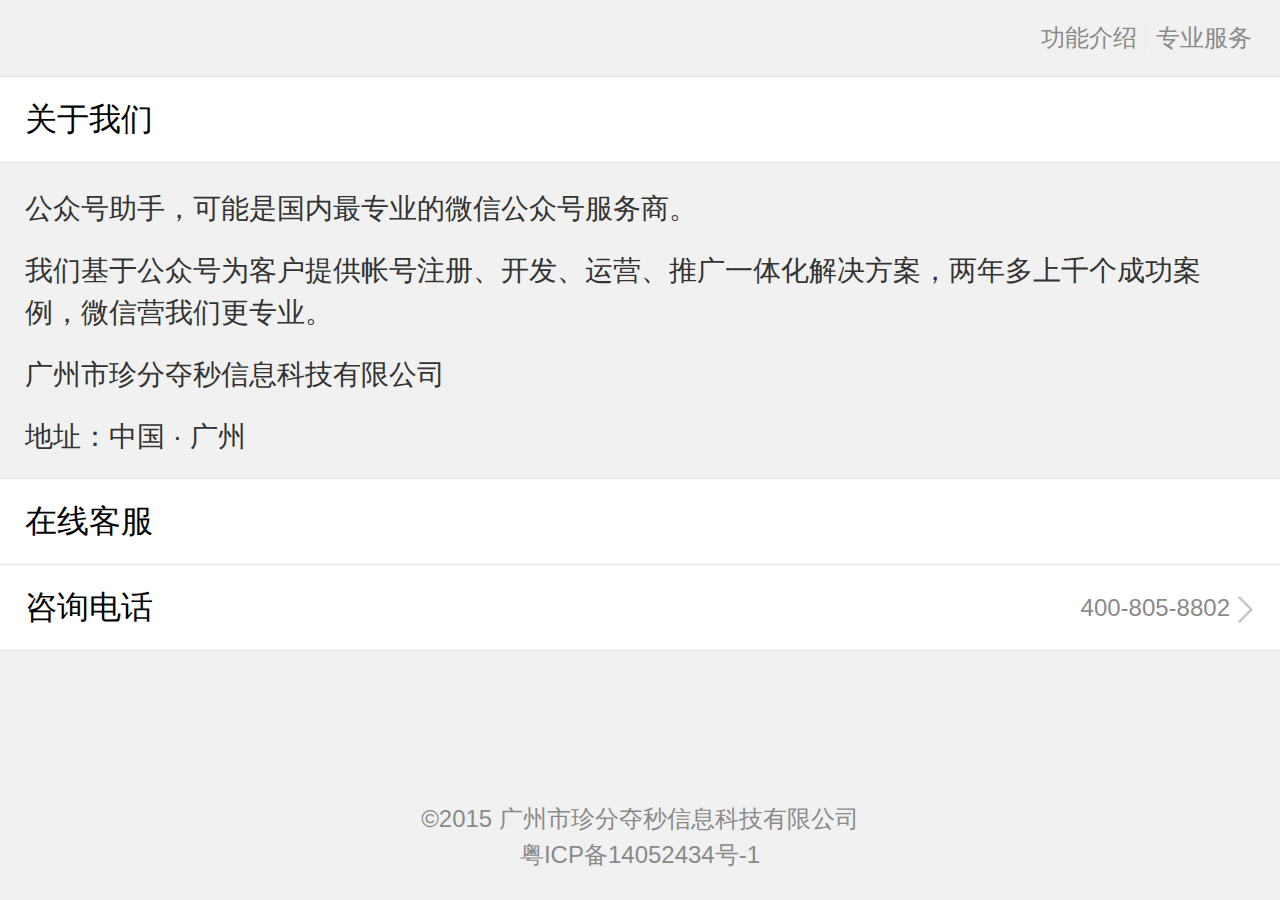
==== about_us.html @ 5a92f528 "edit" ====
<!DOCTYPE html>
<html leng="zh-CN">
<head>
	<meta http-equiv="Content-Type" content="charset=utf-8">
	<meta http-equiv="X-UA-Compatible" content="IE=edge"><!-- IE兼容模式 -->
	<meta name="apple-mobile-web-app-title" content="标题"> <!-- 添加到主屏后的标题（iOS 6 新增） -->
	<meta name="apple-mobile-web-app-capable" content="yes" /> <!-- 删除苹果默认的工具栏和菜单栏 -->
	<meta name="apple-touch-fullscreen" content="yes">
    <meta name="viewport" content="width=640,user-scalable=no,target-densitydpi=device-dpi">
	<link type='text/css'  href="css/index.css" media="all" rel="stylesheet" />
</head>
<body id="about-us">
    <div class="about-wrap">
        <nav class="top-nav">
            <a href="index.html" target="_self">功能介绍</a>
            <a href="service.html" target="_self">专业服务</a>
        </nav>
        <dl class="about_info">
            <dt>关于我们</dt>
            <dd>
                <p>公众号助手，可能是国内最专业的微信公众号服务商。</p>
                <p>我们基于公众号为客户提供帐号注册、开发、运营、推广一体化解决方案，两年多上千个成功案例，微信营我们更专业。</p>
                <p>广州市珍分夺秒信息科技有限公司</p>
                <p>地址：中国 · 广州</p>
            </dd>
        </dl>
         <ul class="contact">
            <li>
                <span class="contact-tit">在线客服</span>
                <span class="contact-info">
                <!-- WPA Button Begin -->
                <script charset="utf-8" type="text/javascript" src="http://wpa.b.qq.com/cgi/wpa.php?key=XzkzODAyOTY5OF8yMTQxNTZfNDAwODA1ODgwMl8"></script>
            <!-- WPA Button End --></span>
            </li>
            <li><span class="contact-tit">咨询电话</span><span class="contact-info"><a href="tel:400-805-8802">400-805-8802</a></span></li>
        </ul>
        <p class="corporation">©2015 广州市珍分夺秒信息科技有限公司<br>粤ICP备14052434号-1</p>
    </div>
</body>
</html>
---- css/index.css ----
/*重置reset css*/
body,div,p,blockquote,
ul,ol,dl,li,dt,dd,
form,fieldset,legend,input,button,textarea,tr,td,th,
h1,h2,h3,h4,h5,h5,hr
{margin:0; padding:0;}
article,nav,section,aside,header,footer,hgroup,figure,figcaption
{margin:0; padding:0; display:block;}/*HTML5 TAG*/
h1,h2,h3,h4,h5,h6{font-size:100%;}
h1,h2,h3,h4,h5,h6,strong{font-weight: normal;}
ul,li{list-style:none;}
em,i{font-style:normal;}
html{-webkit-text-size-adjust:none;}/*禁用iphone中safari的字号自动调整*/
img{width: auto; max-width: 100%; height: auto; border: 0;}/*设置图片自适应*/
.video embed,.video object,.video iframe{width: 100%; height: auto;}/*设置视频自适应*/
body{font:24px/1.5 tahoma,arial,Hiragino Sans GB,WenQuanYi Micro Hei,\5FAE\8F6F\96C5\9ED1,\5B8B\4F53,sans-serif; color:#333;}/*设置页面字体*/

html,body{width:100%; height:100%; min-height: 480px; background: #fff; position: relative;}
a,a:visited,a:active{color: #8a8a8a; text-decoration: none;}
/*触屏滑动*/
.swiper-slide{text-align: center; position: relative; overflow: hidden;}
.swiper-container {width: 100%; height: 100%; margin: 0 auto; position: relative; overflow: hidden; z-index: 1;}
.swiper-container-vertical > .swiper-wrapper {
-webkit-box-orient: vertical;
-moz-box-orient: vertical;
-ms-flex-direction: column;
-webkit-flex-direction: column;
flex-direction: column;
}
.swiper-wrapper {position: relative; z-index: 1;}
.swiper-wp8-horizontal {-ms-touch-action: pan-y; touch-action: pan-y; }/* IE10 Windows Phone 8 Fixes */
.swiper-wp8-vertical {-ms-touch-action: pan-x; touch-action: pan-x; }/* IE10 Windows Phone 8 Fixes */
.swiper-button-next{width: 25px; height: 15px; margin-left: -12.5px; background:url(../img/arrow.png) no-repeat; cursor: pointer; position: absolute; bottom: 60px; left: 50%; z-index: 10;}
.swiper-button-disabled {display: none;}
.swiper-button-next{-webkit-animation:anime 1.2s linear infinite;animation:anime 1.2s linear infinite;}/*箭头动画*/
@-webkit-keyframes anime{
  0%{-webkit-transform:translateY(30px);transform:translateY(30px);opacity:1;}
  100%{-webkit-transform:translateY(0);transform:translateY(0);opacity:0;}
}
@keyframes anime{
  0%{-webkit-transform:translateY(30px);transform:translateY(30px);opacity:1;}
  100%{-webkit-transform:translateY(0);transform:translateY(0);opacity:0;}
}

/*功能介绍*/
.top-nav{padding: 20px 20px 20px 0; text-align: right; color: #8a8a8a;}
.top-nav a{padding: 0 8px 0 3px; border-right: 1px solid #e4e4e4;}
.top-nav a:last-child{border:none;}
.c-logo{margin: 150px 0;}
.c-logo h2{margin-top: 45px; font-size: 32px; color: #00c40b;}

.btn-download{width: 205px; height: 70px; display: inline-block; border-radius: 10px; background-color: #12a81c; font-size: 32px; line-height: 70px; color: #ddffd8;}
.btn-download,.btn-download:visited,.btn-download:active{color: #ddffd8;}
.bg{background: url(../img/bg.png) no-repeat center 205px;}
.c-txt{padding: 50px 0; color: #1fcb29;}
.c-txt h3{font-size: 40px;}
.c-txt strong{font-size: 28px;}
/*专业服务*/
.service-img{margin: 60px 0;}
.service-img h2{margin-top: 45px; font-size: 32px; color: #333;}
.more-bg{background-color: #f1f1f1;}
.contact{border-top: 1px solid #e0e0e0; background-color: #fff;}
.contact li{height: 85px; padding: 0 25px; border-bottom: 1px solid #e0e0e0; line-height: 85px;}
.contact-tit{float: left; color: #000; font-size: 32px;}
.contact-info{float: right; color: #8a8a8a; padding-right: 25px; background: url(../img/arrow_m.png) no-repeat right 29px; cursor: pointer;}
/*关于我们*/
#about-us{background-color: #f1f1f1;}
.about-wrap{width: 100%; height: 100%; margin: 0 auto; overflow: hidden; z-index: 1;}
.about-us .top-nav{height: 60px; border-top: 1px solid #e8e8e8; line-height: 60px;}
.about_info dt{height: 85px; padding-left:25px; background-color: #fff; border-top: 1px solid #e0e0e0; border-bottom: 1px solid #e0e0e0; color: #000; font-size: 32px; line-height: 85px;}
.about_info dd{padding: 25px 25px 0 25px; color: #333; font-size: 28px;}
.about_info dd p{margin-bottom: 20px;}
.about-wrap .corporation{padding-top: 150px; text-align: center;}
/*底部公司注册信息*/
.corporation{padding-top: 25px; font-size: 24px; line-height: 1.5; color: #8a8a8a;}

@media screen and (max-device-height: 480px){/*当设备分辨率小于640*/
.c-txt{padding:10px 0;}
}
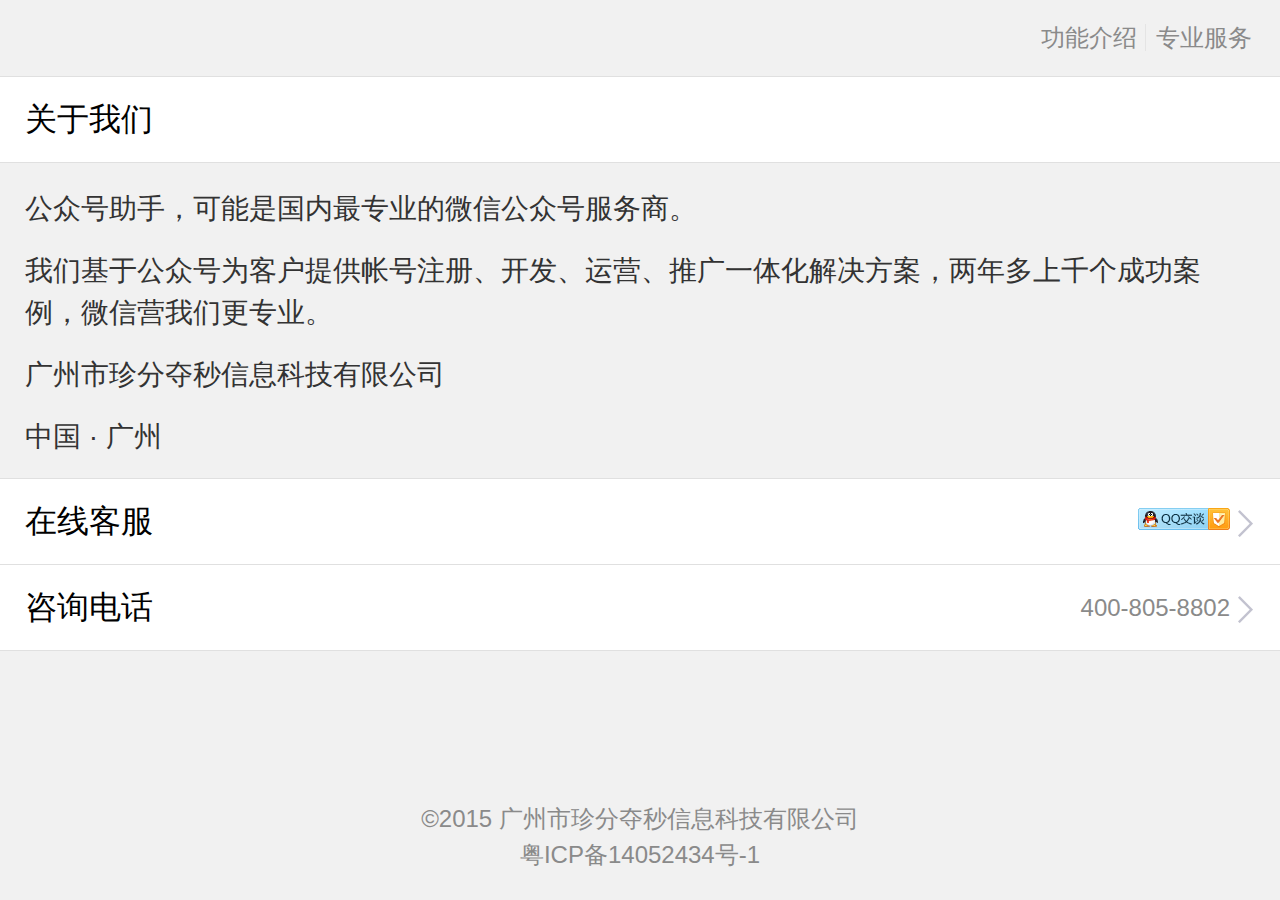
==== commit 3689a301: "7.9" ====
--- a/about_us.html
+++ b/about_us.html
@@ -8,6 +8,9 @@
 	<meta name="apple-touch-fullscreen" content="yes">
     <meta name="viewport" content="width=640,user-scalable=no,target-densitydpi=device-dpi">
 	<link type='text/css'  href="css/index.css" media="all" rel="stylesheet" />
+    <!--[if lt ie 9]>
+    <script src="js/css3-mediaqueries.js"></script>
+    <![endif]-->  
 </head>
 <body id="about-us">
     <div class="about-wrap">
@@ -21,18 +24,15 @@
                 <p>公众号助手，可能是国内最专业的微信公众号服务商。</p>
                 <p>我们基于公众号为客户提供帐号注册、开发、运营、推广一体化解决方案，两年多上千个成功案例，微信营我们更专业。</p>
                 <p>广州市珍分夺秒信息科技有限公司</p>
-                <p>地址：中国 · 广州</p>
+                <p>中国 · 广州</p>
             </dd>
         </dl>
          <ul class="contact">
-            <li>
+            <li><a href="http://wpa.b.qq.com/cgi/wpa.php?ln=1&key=XzkzODAyOTY5OF8yOTMzODlfNDAwODA1ODgwMl8yXw">
                 <span class="contact-tit">在线客服</span>
-                <span class="contact-info">
-                <!-- WPA Button Begin -->
-                <script charset="utf-8" type="text/javascript" src="http://wpa.b.qq.com/cgi/wpa.php?key=XzkzODAyOTY5OF8yMTQxNTZfNDAwODA1ODgwMl8"></script>
-            <!-- WPA Button End --></span>
+                <span class="contact-info"><img src="img/icon_qq.png" alt=""></span></a>
             </li>
-            <li><span class="contact-tit">咨询电话</span><span class="contact-info"><a href="tel:400-805-8802">400-805-8802</a></span></li>
+            <li><a href="tel:400-805-8802"><span class="contact-tit">咨询电话</span><span class="contact-info">400-805-8802</span></a></li>
         </ul>
         <p class="corporation">©2015 广州市珍分夺秒信息科技有限公司<br>粤ICP备14052434号-1</p>
     </div>
--- a/css/index.css
+++ b/css/index.css
@@ -61,6 +61,7 @@
 .more-bg{background-color: #f1f1f1;}
 .contact{border-top: 1px solid #e0e0e0; background-color: #fff;}
 .contact li{height: 85px; padding: 0 25px; border-bottom: 1px solid #e0e0e0; line-height: 85px;}
+.contact li a{height: 85px;display: block;}
 .contact-tit{float: left; color: #000; font-size: 32px;}
 .contact-info{float: right; color: #8a8a8a; padding-right: 25px; background: url(../img/arrow_m.png) no-repeat right 29px; cursor: pointer;}
 /*关于我们*/
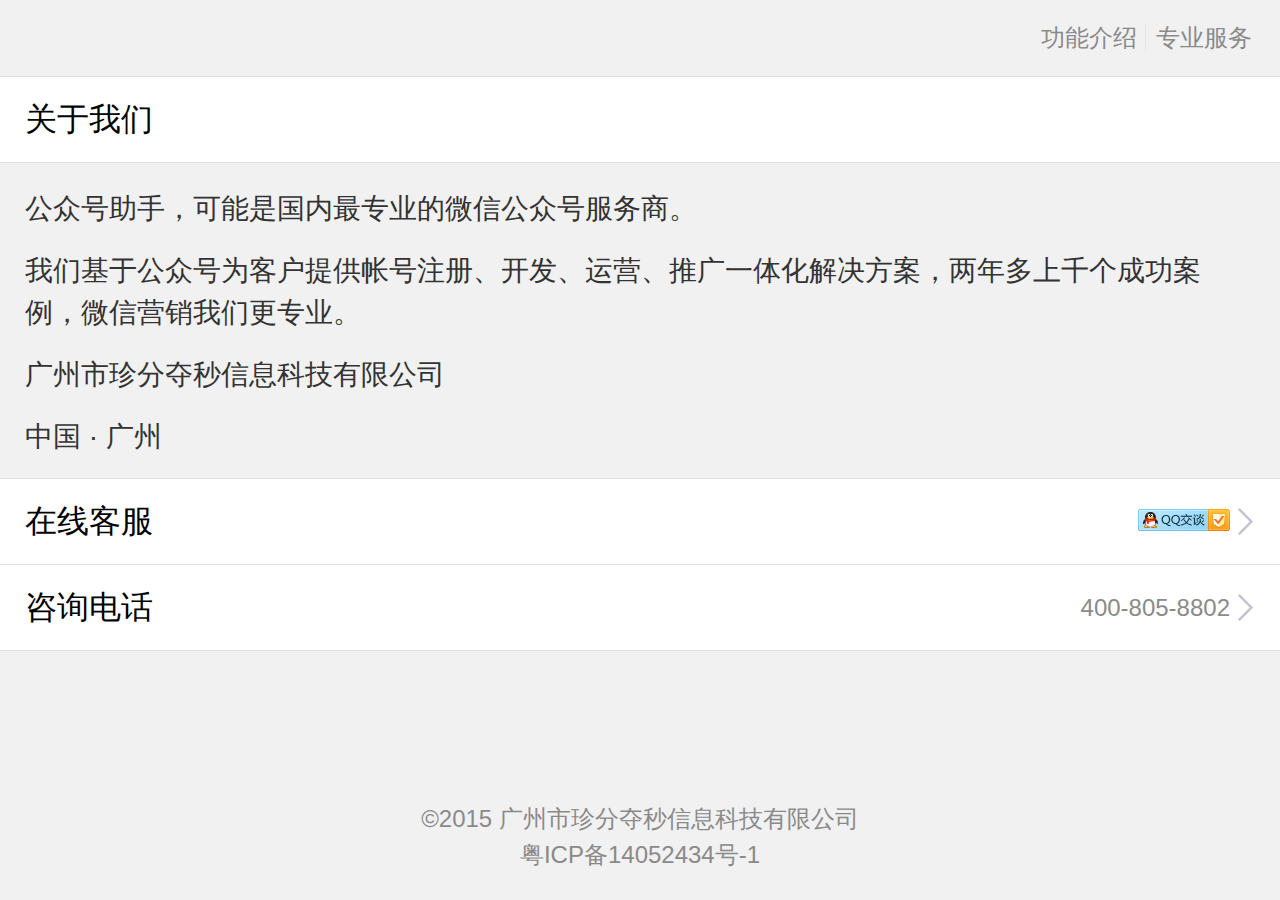
==== commit e2a17a50: "14.35" ====
--- a/about_us.html
+++ b/about_us.html
@@ -3,10 +3,13 @@
 <head>
 	<meta http-equiv="Content-Type" content="charset=utf-8">
 	<meta http-equiv="X-UA-Compatible" content="IE=edge"><!-- IE兼容模式 -->
-	<meta name="apple-mobile-web-app-title" content="标题"> <!-- 添加到主屏后的标题（iOS 6 新增） -->
-	<meta name="apple-mobile-web-app-capable" content="yes" /> <!-- 删除苹果默认的工具栏和菜单栏 -->
-	<meta name="apple-touch-fullscreen" content="yes">
     <meta name="viewport" content="width=640,user-scalable=no,target-densitydpi=device-dpi">
+    <meta name="apple-mobile-web-app-title" content="公众号助手 - 微信公众平台手机端"> <!-- 添加到主屏后的标题（iOS 6 新增） -->
+    <meta name="apple-mobile-web-app-capable" content="yes" /> <!-- 删除苹果默认的工具栏和菜单栏 -->
+    <meta name="apple-touch-fullscreen" content="yes">
+    <title>公众号助手 - 微信公众平台手机端</title>
+    <meta name="keywords" content="微信公众号,微信公众号助手,公众平台,微信公众平台登录,微信公众号注册,公众号申请,微信公众号认证,微信营销,微商城,微信公众平台手机端"/>
+    <meta name="description" content="公众号助手，是微信公众平台手机端，直接管理微信公众账号，实现公众帐号运营者与粉丝之间的实时互动。同时也是国内最专业的微信公众号服务商，基于公众号为客户提供账号注册、开发、运营、推广一体化解决方案。"/>
 	<link type='text/css'  href="css/index.css" media="all" rel="stylesheet" />
     <!--[if lt ie 9]>
     <script src="js/css3-mediaqueries.js"></script>
@@ -22,19 +25,24 @@
             <dt>关于我们</dt>
             <dd>
                 <p>公众号助手，可能是国内最专业的微信公众号服务商。</p>
-                <p>我们基于公众号为客户提供帐号注册、开发、运营、推广一体化解决方案，两年多上千个成功案例，微信营我们更专业。</p>
+                <p>我们基于公众号为客户提供帐号注册、开发、运营、推广一体化解决方案，两年多上千个成功案例，微信营销我们更专业。</p>
                 <p>广州市珍分夺秒信息科技有限公司</p>
                 <p>中国 · 广州</p>
             </dd>
         </dl>
-         <ul class="contact">
-            <li><a href="http://wpa.b.qq.com/cgi/wpa.php?ln=1&key=XzkzODAyOTY5OF8yOTMzODlfNDAwODA1ODgwMl8yXw">
+        <ul class="contact">
+            <li id="j-online-qq">
                 <span class="contact-tit">在线客服</span>
-                <span class="contact-info"><img src="img/icon_qq.png" alt=""></span></a>
+                <span class="contact-info"><img src="img/icon_qq.png" alt="" width="92" height="22"></span>
             </li>
             <li><a href="tel:400-805-8802"><span class="contact-tit">咨询电话</span><span class="contact-info">400-805-8802</span></a></li>
         </ul>
         <p class="corporation">©2015 广州市珍分夺秒信息科技有限公司<br>粤ICP备14052434号-1</p>
     </div>
+
+    <script type="text/javascript" src="http://wpa.b.qq.com/cgi/wpa.php"></script>
+    <script>
+    BizQQWPA.addCustom({aty:'0',a:'0',nameAccount:4008058802,selector:'j-online-qq'});
+    </script>
 </body>
 </html>--- a/css/index.css
+++ b/css/index.css
@@ -11,7 +11,7 @@
 ul,li{list-style:none;}
 em,i{font-style:normal;}
 html{-webkit-text-size-adjust:none;}/*禁用iphone中safari的字号自动调整*/
-img{width: auto; max-width: 100%; height: auto; border: 0;}/*设置图片自适应*/
+img{width: auto; max-width: 100%; height: auto; border: 0; vertical-align: top;}/*设置图片自适应*/
 .video embed,.video object,.video iframe{width: 100%; height: auto;}/*设置视频自适应*/
 body{font:24px/1.5 tahoma,arial,Hiragino Sans GB,WenQuanYi Micro Hei,\5FAE\8F6F\96C5\9ED1,\5B8B\4F53,sans-serif; color:#333;}/*设置页面字体*/
 
@@ -59,11 +59,13 @@
 .service-img{margin: 60px 0;}
 .service-img h2{margin-top: 45px; font-size: 32px; color: #333;}
 .more-bg{background-color: #f1f1f1;}
+.more-bg-top{margin-bottom:10px; background-color: #fff; border: 1px;}
 .contact{border-top: 1px solid #e0e0e0; background-color: #fff;}
 .contact li{height: 85px; padding: 0 25px; border-bottom: 1px solid #e0e0e0; line-height: 85px;}
 .contact li a{height: 85px;display: block;}
 .contact-tit{float: left; color: #000; font-size: 32px;}
-.contact-info{float: right; color: #8a8a8a; padding-right: 25px; background: url(../img/arrow_m.png) no-repeat right 29px; cursor: pointer;}
+.contact-info{float: right; color: #8a8a8a; padding-right: 25px; background: url(../img/arrow_m.png) no-repeat right 27px; cursor: pointer;}
+.contact-info img{margin-top: 30px;}
 /*关于我们*/
 #about-us{background-color: #f1f1f1;}
 .about-wrap{width: 100%; height: 100%; margin: 0 auto; overflow: hidden; z-index: 1;}
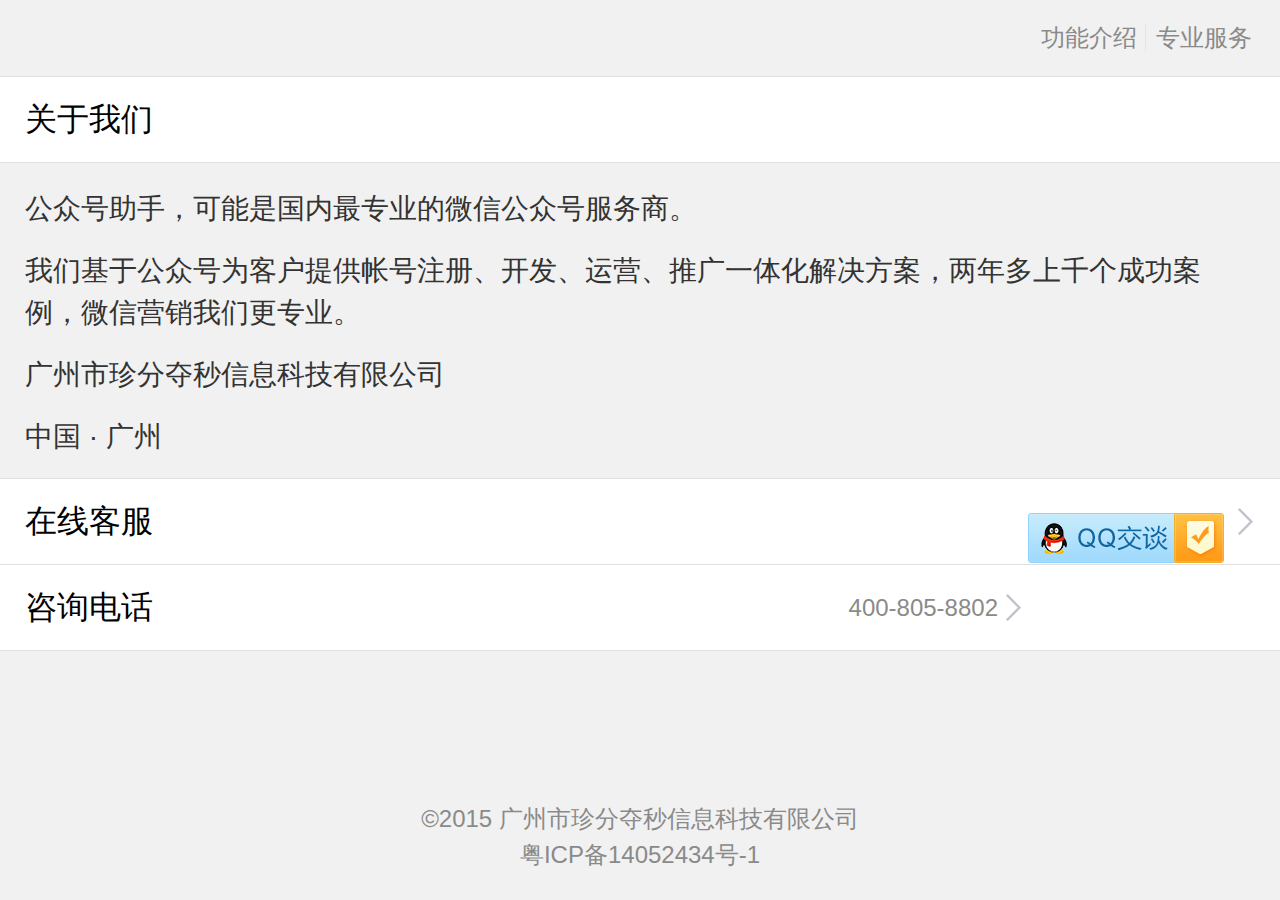
==== commit 26a0ffdc: "edit" ====
--- a/about_us.html
+++ b/about_us.html
@@ -7,6 +7,7 @@
     <meta name="apple-mobile-web-app-title" content="公众号助手 - 微信公众平台手机端"> <!-- 添加到主屏后的标题（iOS 6 新增） -->
     <meta name="apple-mobile-web-app-capable" content="yes" /> <!-- 删除苹果默认的工具栏和菜单栏 -->
     <meta name="apple-touch-fullscreen" content="yes">
+    <link href="img/favicon.ico" rel="shortcut icon">
     <title>公众号助手 - 微信公众平台手机端</title>
     <meta name="keywords" content="微信公众号,微信公众号助手,公众平台,微信公众平台登录,微信公众号注册,公众号申请,微信公众号认证,微信营销,微商城,微信公众平台手机端"/>
     <meta name="description" content="公众号助手，是微信公众平台手机端，直接管理微信公众账号，实现公众帐号运营者与粉丝之间的实时互动。同时也是国内最专业的微信公众号服务商，基于公众号为客户提供账号注册、开发、运营、推广一体化解决方案。"/>
@@ -33,7 +34,7 @@
         <ul class="contact">
             <li id="j-online-qq">
                 <span class="contact-tit">在线客服</span>
-                <span class="contact-info"><img src="img/icon_qq.png" alt="" width="92" height="22"></span>
+                <span class="contact-info"><img src="img/icon_qq.png" alt="在线客服"></span>
             </li>
             <li><a href="tel:400-805-8802"><span class="contact-tit">咨询电话</span><span class="contact-info">400-805-8802</span></a></li>
         </ul>
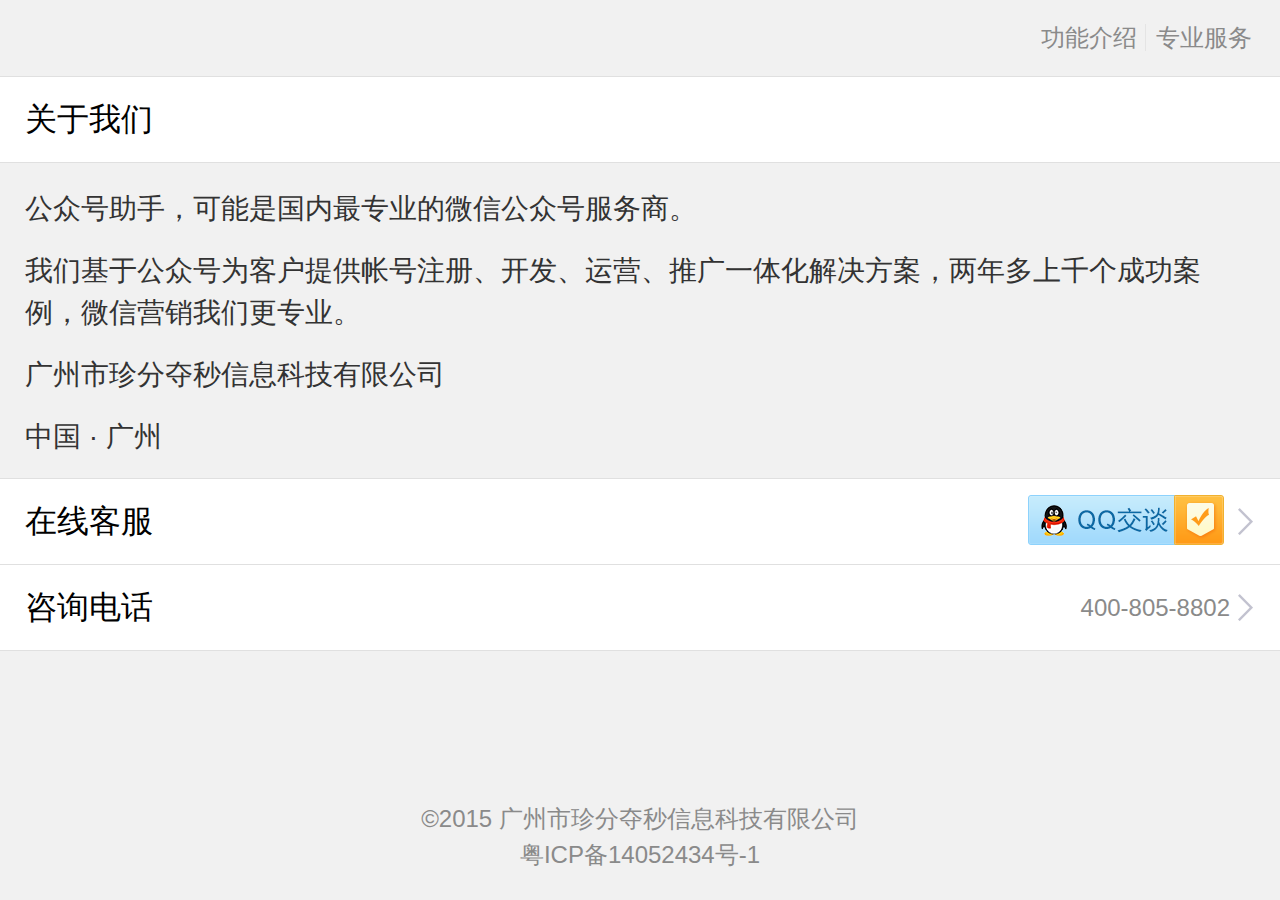
==== commit efb6d590: "图标" ====
--- a/about_us.html
+++ b/about_us.html
@@ -43,7 +43,49 @@
 
     <script type="text/javascript" src="http://wpa.b.qq.com/cgi/wpa.php"></script>
     <script>
+    //QQ客服接口
     BizQQWPA.addCustom({aty:'0',a:'0',nameAccount:4008058802,selector:'j-online-qq'});
+
+    //微信分享自定标题图片
+    document.addEventListener('WeixinJSBridgeReady', function onBridgeReady() {
+    window.shareData = {
+        "timeLineLink": "http://mw.salesbang.cn/",    
+        "sendFriendLink": "http://mw.salesbang.cn/",
+        "weiboLink": "http://mw.salesbang.cn/",
+        "tTitle": "公众号助手 - 微信公众平台手机端",
+        "tContent": "公众号助手，是微信公众平台手机端，直接管理微信公众账号，实现公众帐号运营者与粉丝之间的实时互动。",
+        "fTitle": "公众号助手 - 微信公众平台手机端",
+        "fContent": "公众号助手，是微信公众平台手机端，直接管理微信公众账号，实现公众帐号运营者与粉丝之间的实时互动。",
+        "wContent": "公众号助手，是微信公众平台手机端，直接管理微信公众账号，实现公众帐号运营者与粉丝之间的实时互动。"
+        };
+        // 发送给好友
+        WeixinJSBridge.on('menu:share:appmessage', function (argv) {
+            WeixinJSBridge.invoke('sendAppMessage', {
+                "img_url": "img/logo.png",
+                "img_width": "401",
+                "img_height": "275",
+                "link": window.shareData.sendFriendLink,
+                "desc": window.shareData.fContent,
+                "title": window.shareData.fTitle
+            }, function (res) {
+                _report('send_msg', res.err_msg);
+            })
+        });
+        // 分享到朋友圈
+        WeixinJSBridge.on('menu:share:timeline', function (argv) {
+            WeixinJSBridge.invoke('shareTimeline', {
+                "img_url": "img/logo.png",
+                "img_width": "401",
+                "img_height": "275",
+                "link": window.shareData.timeLineLink,
+                "desc": window.shareData.tContent,
+                "title": window.shareData.tTitle
+            }, function (res) {
+                _report('timeline', res.err_msg);
+            });
+        });
+ 
+    }, false)
     </script>
 </body>
 </html>--- a/css/index.css
+++ b/css/index.css
@@ -65,7 +65,7 @@
 .contact li a{height: 85px;display: block;}
 .contact-tit{float: left; color: #000; font-size: 32px;}
 .contact-info{float: right; color: #8a8a8a; padding-right: 25px; background: url(../img/arrow_m.png) no-repeat right 27px; cursor: pointer;}
-.contact-info img{margin-top: 30px;}
+.contact-info img{margin-top: 12px;}
 /*关于我们*/
 #about-us{background-color: #f1f1f1;}
 .about-wrap{width: 100%; height: 100%; margin: 0 auto; overflow: hidden; z-index: 1;}
